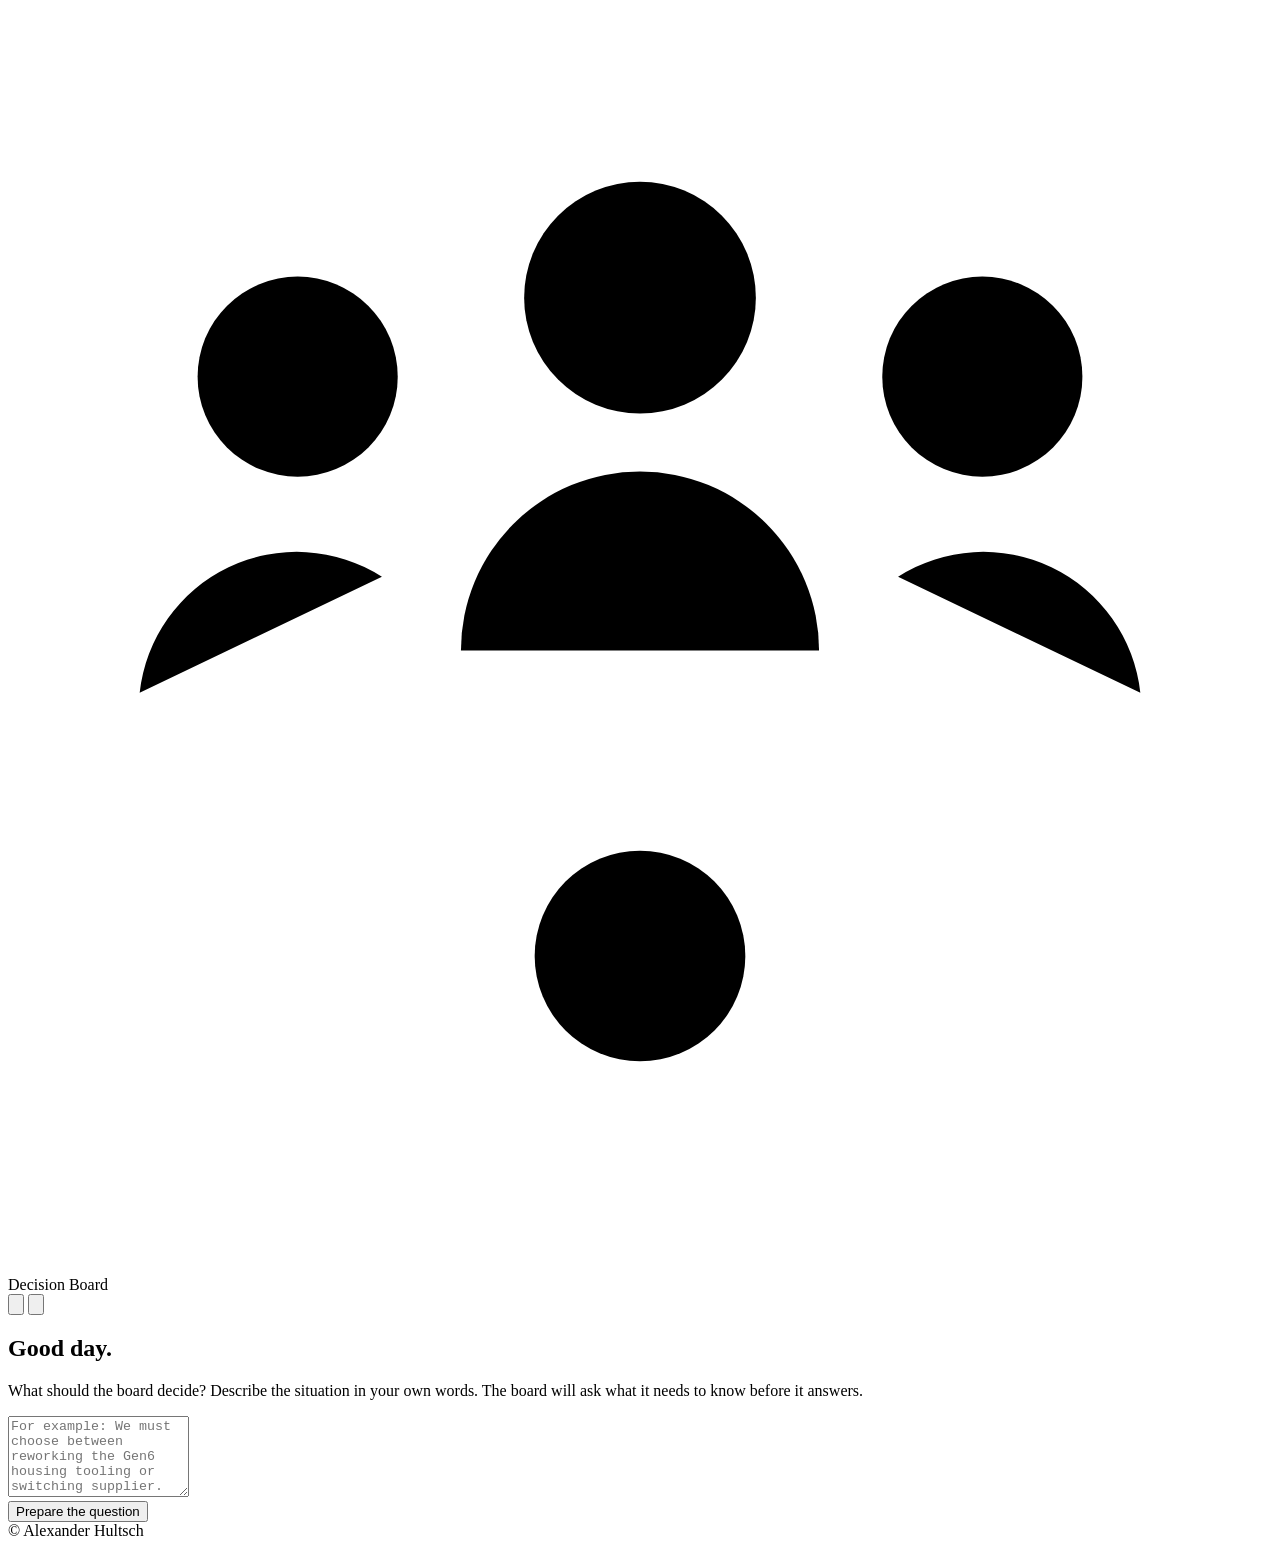
==== src/decisionboard/web/index.html @ 5c3a355f "Five clarification rounds, segmented mode control, statistics per topic - clarify.MAX_ROUNDS 3 -> 5 " ====
<!doctype html>
<html lang="en">
<head>
<meta charset="utf-8">
<meta name="viewport" content="width=device-width, initial-scale=1">
<title>Decision Board</title>
<link rel="icon" href="data:image/svg+xml,%3Csvg xmlns=%27http://www.w3.org/2000/svg%27 viewBox=%270 0 24 24%27%3E%3Crect width=%2724%27 height=%2724%27 rx=%276%27 fill=%27%232563eb%27/%3E%3Cpath d=%27M6 8h12M6 12h12M6 16h7%27 stroke=%27white%27 stroke-width=%272%27 stroke-linecap=%27round%27/%3E%3C/svg%3E">
<link rel="stylesheet" href="/static/style.css">
</head>
<body>
<header class="topbar">
  <div class="brand">
    <span class="brand-mark" aria-hidden="true"><svg viewBox="0 0 24 24"><circle cx="12" cy="5.5" r="2.2"/><circle cx="5.5" cy="7" r="1.9"/><circle cx="18.5" cy="7" r="1.9"/><path d="M8.6 12.2a3.4 3.4 0 0 1 6.8 0"/><path d="M2.5 13a3 3 0 0 1 4.6-2.2M21.5 13a3 3 0 0 0-4.6-2.2"/><circle cx="12" cy="18" r="2"/><path d="M12 14.6v1.2M12 20.2v1.2M8.6 18h1.2M14.2 18h1.2M9.6 15.6l.9.9M13.5 19.5l.9.9M14.4 15.6l-.9.9M10.5 19.5l-.9.9"/></svg></span>
    <span>Decision Board</span>
  </div>
  <div class="topbar-right">
    <span id="knowledge-chip" class="chip" title="Knowledge source"></span>
    <button id="btn-stats" class="icon-btn" title="Statistics: tokens and time for this topic" aria-label="Statistics">
      <svg viewBox="0 0 24 24"><path d="M3 21h18"/><path d="M6 17v-5M11 17V7M16 17v-8M21 17V4"/></svg>
    </button>
    <button id="btn-options" class="icon-btn" title="Options" aria-label="Options">
      <svg viewBox="0 0 24 24"><circle cx="12" cy="12" r="3"/><path d="M19.4 15a1.7 1.7 0 0 0 .3 1.8l.1.1a2 2 0 1 1-2.8 2.8l-.1-.1a1.7 1.7 0 0 0-1.8-.3 1.7 1.7 0 0 0-1 1.5V21a2 2 0 1 1-4 0v-.1a1.7 1.7 0 0 0-1.1-1.5 1.7 1.7 0 0 0-1.8.3l-.1.1a2 2 0 1 1-2.8-2.8l.1-.1a1.7 1.7 0 0 0 .3-1.8 1.7 1.7 0 0 0-1.5-1H3a2 2 0 1 1 0-4h.1a1.7 1.7 0 0 0 1.5-1.1 1.7 1.7 0 0 0-.3-1.8l-.1-.1a2 2 0 1 1 2.8-2.8l.1.1a1.7 1.7 0 0 0 1.8.3H9a1.7 1.7 0 0 0 1-1.5V3a2 2 0 1 1 4 0v.1a1.7 1.7 0 0 0 1 1.5 1.7 1.7 0 0 0 1.8-.3l.1-.1a2 2 0 1 1 2.8 2.8l-.1.1a1.7 1.7 0 0 0-.3 1.8V9a1.7 1.7 0 0 0 1.5 1H21a2 2 0 1 1 0 4h-.1a1.7 1.7 0 0 0-1.5 1z"/></svg>
    </button>
  </div>
</header>

<main id="app" class="page">

  <!-- Home -->
  <section id="screen-home" class="screen">
    <h1 id="greeting" class="greeting">Good day.</h1>
    <p class="lede">What should the board decide? Describe the situation in your own words. The board will ask what it needs to know before it answers.</p>
    <form id="ask-form" class="ask">
      <textarea id="question" rows="5" placeholder="For example: We must choose between reworking the Gen6 housing tooling or switching supplier. Budget is tight and the SOP date cannot move."></textarea>
      <div class="row between">
        <span id="home-hint" class="muted small"></span>
        <button type="submit" class="primary">Prepare the question</button>
      </div>
    </form>
    <p id="home-error" class="error" hidden></p>
  </section>

  <!-- Clarifying -->
  <section id="screen-clarifying" class="screen" hidden>
    <div class="card centered">
      <div class="spinner"></div>
      <h2>Reading your question</h2>
      <p id="clarifying-detail" class="muted"></p>
    </div>
  </section>

  <!-- Questions -->
  <section id="screen-questions" class="screen" hidden>
    <h2>Before the board answers</h2>
    <p id="questions-intro" class="muted">A few things would change the recommendation. Answer what you can; leave the rest blank.</p>
    <div id="rounds-done" class="rounds-done"></div>
    <form id="questions-form" class="stack"></form>
    <div class="row between">
      <button id="btn-back-home" type="button" class="ghost">Start over</button>
      <div class="row">
        <button id="btn-answers-final" type="button" class="ghost">Ask the board now</button>
        <button id="btn-answers" type="button" class="primary">Continue</button>
      </div>
    </div>
    <p id="questions-hint" class="muted small"></p>
  </section>

  <!-- Confirm -->
  <section id="screen-confirm" class="screen" hidden>
    <h2>This is what the board will be asked</h2>
    <p class="muted">Edit anything that is wrong. The members you tick answer this, and only this.</p>
    <form id="confirm-form" class="stack">
      <label>Topic<input id="in-topic" type="text"></label>
      <label>Context<textarea id="in-context" rows="8"></textarea></label>
      <label>Options under consideration <span class="muted small">one per line</span><textarea id="in-options" rows="4"></textarea></label>
      <label>Hard constraints <span class="muted small">one per line</span><textarea id="in-constraints" rows="3"></textarea></label>
    </form>
    <p class="eyebrow">How the board is asked <button type="button" class="info-btn" id="btn-mode-info" title="What is the difference?" aria-label="What is the difference?">i</button></p>
    <div class="segmented" id="run-mode" role="radiogroup">
      <label><input type="radio" name="run-mode" value="individual" checked><span>Ask for individual feedback from each board member</span></label>
      <label><input type="radio" name="run-mode" value="combined"><span>Ask for combined feedback from the board members</span></label>
    </div>
    <div id="mode-info" class="small info-text" hidden><strong>Individual</strong> (default)<br>One call per ticked member, each answering alone, then one call that consolidates. Members cannot see each other, so disagreements stay visible.<br><span class="muted">Cost: one call per member, plus one.</span>
<br><br><strong>Combined</strong><br>One call receives every ticked profile, the KPI notes and the same knowledge, and writes all entries and the direction in one pass. One model writes them all and sees the earlier entries while writing the later, so fewer disagreements surface.<br><span class="muted">Cost: one call. Good for a quick first opinion, follow-ups and topics that concern few swim lanes.</span>
<br><br>In both modes the program checks that every member came back, that each entry names its own measures or tasks, and every citation.</div>
    <p class="eyebrow">Who is asked <span class="muted small">untick a swim lane the topic does not concern</span></p>
    <div id="confirm-members" class="member-picks"></div>
    <p id="confirm-knowledge" class="muted small"></p>
    <div class="row end">
      <button id="btn-back-questions" type="button" class="ghost">Back</button>
      <button id="btn-run" type="button" class="primary">Run the board</button>
    </div>
  </section>

  <!-- Running -->
  <section id="screen-result" class="screen" hidden>
    <p class="eyebrow">Topic</p>
    <h2 id="result-topic"></h2>
    <p id="board-state" class="muted"></p>

    <div id="member-grid" class="member-grid"></div>
    <div id="member-cards" class="stack"></div>
    <p id="failed-members" class="error small" hidden></p>

    <div class="direction-rule"></div>
    <div id="synthesis-card" class="card synthesis direction-tile pending">
      <div class="card-head">
        <span class="avatar avatar-synthesis" aria-hidden="true"></span>
        <div><div class="card-title">Board direction</div><div id="direction-state" class="muted small">Waits for every member to answer</div></div>
        <div id="direction-spinner" class="spinner small" hidden></div>
      </div>
      <div id="synthesis-body"></div>
    </div>

    <div id="ask-back" hidden>
      <p class="eyebrow">Ask back</p>
      <div id="turns" class="stack"></div>
      <form id="followup-form" class="ask compact">
        <textarea id="followup" rows="2" placeholder="Ask the board about its recommendation…"></textarea>
        <p class="muted small" style="margin:.4rem 0 .2rem">Ask these members again <span class="muted">(none ticked: the board answers from what it already said, one call)</span></p>
        <div id="followup-members" class="member-picks compact"></div>
        <div class="segmented compact" id="followup-mode" role="radiogroup" hidden>
          <label><input type="radio" name="followup-mode" value="individual" checked><span>Individually: one call each, plus one</span></label>
          <label><input type="radio" name="followup-mode" value="combined"><span>Combined: one call for all</span></label>
          <button type="button" class="info-btn" id="btn-followup-mode-info" title="What is the difference?" aria-label="What is the difference?">i</button>
        </div>
        <div class="row between">
          <span id="result-hint" class="muted small"></span>
          <div class="row">
            <button id="btn-close" type="button" class="ghost">Close topic</button>
            <button type="submit" class="primary" id="btn-followup">Ask</button>
          </div>
        </div>
      </form>
      <p id="result-error" class="error" hidden></p>
    </div>
  </section>

  <!-- Proposing -->
  <section id="screen-proposing" class="screen" hidden>
    <div class="card centered">
      <div class="spinner"></div>
      <h2>Finding the right place in your vault</h2>
      <p class="muted">One model call proposes where the note belongs and what it says. Nothing is written yet.</p>
    </div>
  </section>

  <!-- Proposal -->
  <section id="screen-proposal" class="screen" hidden>
    <h2>Write this to memory?</h2>
    <p class="muted">This is exactly what would be written, and where. Edit it, then confirm. Nothing is written until you do.</p>
    <form id="proposal-form" class="stack">
      <label>Vault<input id="prop-vault" type="text" readonly></label>
      <label>Note path <span id="prop-mode" class="tag"></span><input id="prop-path" type="text"></label>
      <label>Title<input id="prop-title" type="text"></label>
      <label>Tags <span class="muted small">comma separated; decision-board is always added</span><input id="prop-tags" type="text"></label>
      <label>Note<textarea id="prop-body" rows="14"></textarea></label>
    </form>
    <details class="preview"><summary>Preview of the file on disk</summary><pre id="prop-preview"></pre></details>
    <p id="proposal-error" class="error" hidden></p>
    <div class="row end">
      <button id="btn-discard" type="button" class="ghost">Don't write</button>
      <button id="btn-write" type="button" class="primary">Write to vault</button>
    </div>
  </section>

  <!-- Done -->
  <section id="screen-done" class="screen" hidden>
    <div class="card centered">
      <h2 id="done-title">Topic closed</h2>
      <p id="done-detail" class="muted"></p>
      <button id="btn-new" type="button" class="primary">New topic</button>
    </div>
  </section>

  <!-- Error -->
  <section id="screen-error" class="screen" hidden>
    <div class="card centered">
      <h2>The board could not continue</h2>
      <p id="error-detail" class="error"></p>
      <div class="row">
        <button id="btn-error-options" type="button" class="ghost">Open options</button>
        <button id="btn-error-home" type="button" class="ghost">Start over</button>
        <button id="btn-error-back" type="button" class="primary">Go back, keep what I typed</button>
      </div>
    </div>
  </section>
</main>
<div id="stats-dialog" class="modal" hidden>
  <div class="modal-card wide">
    <h2>Statistics</h2>
    <p id="stats-summary" class="muted small"></p>
    <div id="stats-body" class="stats"></div>
    <div class="row end"><button id="btn-stats-close" type="button" class="ghost">Close</button></div>
  </div>
</div>
<footer class="colophon">© Alexander Hultsch</footer>

<!-- Close dialog -->
<div id="close-dialog" class="modal" hidden>
  <div class="modal-card">
    <h2>Close this topic</h2>
    <p class="muted">Do you want the board to write what was decided into your vault? You will see the note and where it goes before anything is written.</p>
    <p id="close-error" class="error small" hidden></p>
    <div class="row end">
      <button id="btn-close-cancel" type="button" class="ghost">Cancel</button>
      <button id="btn-close-no" type="button" class="ghost">Close without writing</button>
      <button id="btn-close-yes" type="button" class="primary">Yes, propose a note</button>
    </div>
  </div>
</div>

<!-- Options dialog -->
<div id="options-dialog" class="modal" hidden>
  <div class="modal-card wide">
    <h2>Options</h2>
    <form id="options-form" class="stack">
      <fieldset>
        <legend>Knowledge source</legend>
        <label>Obsidian vault folder
          <div class="row">
            <input id="opt-vault" type="text" placeholder="C:/Users/you/OneDrive/Vault">
            <button id="btn-browse" type="button" class="ghost">Browse…</button>
          </div>
        </label>
        <p id="opt-vault-status" class="small muted"></p>
        <label>Project <span class="muted small">pages with a <code>projects</code> property are used only for this project; pages without one are common to all</span>
          <select id="opt-project"><option value="">All projects</option></select>
        </label>
        <label>Token budget for notes per model call<input id="opt-budget" type="number" min="500" step="500"></label>
      </fieldset>
      <fieldset>
        <legend>Board members</legend>
        <label>Roles folder <span class="muted small">one folder; one file per member or one file with several; blank finds a Roles… or R&amp;R folder inside the vault</span>
          <div class="row">
            <input id="opt-roles" type="text" placeholder="C:/Users/you/OneDrive/Vault/Roles">
            <button id="btn-browse-roles" type="button" class="ghost">Browse…</button>
          </div>
        </label>
        <p id="opt-roles-status" class="small muted"></p>
        <button id="btn-install-roles" type="button" class="ghost" hidden>Add the conduct note and the profile template to that folder</button>
      </fieldset>
      <fieldset>
        <legend>Model</legend>
        <label>OpenCode configuration file <span class="muted small">opencode.json with the company provider; blank uses OpenCode's own lookup</span>
          <div class="row">
            <input id="opt-occonfig" type="text" placeholder="C:/Users/you/.../Opencode/opencode.json">
            <button id="btn-browse-occonfig" type="button" class="ghost">Browse…</button>
          </div>
        </label>
        <label>Model string <span class="muted small">provider/model as defined in that file, e.g. azure/Opencode-Kimi-K2.7</span><input id="opt-model" type="text"></label>
        <label>Token limit per call <span class="muted small">observed, never enforced; blank for none</span><input id="opt-limit" type="number" min="0"></label>
        <label class="check"><input id="opt-auto" type="checkbox"> Auto-approve OpenCode runs (passed only if your OpenCode version has the --auto flag)</label>
      </fieldset>
      <fieldset>
        <legend>Runtime</legend>
        <label>Audit folder<input id="opt-audit" type="text"></label>
        <label>Theme
          <select id="opt-theme"><option value="system">Follow system</option><option value="light">Light</option><option value="dark">Dark</option></select>
        </label>
      </fieldset>
      <p id="opt-path" class="muted small"></p>
      <p id="options-error" class="error small" hidden></p>
      <div class="row end">
        <button id="btn-options-cancel" type="button" class="ghost">Cancel</button>
        <button type="submit" class="primary">Save</button>
      </div>
    </form>
  </div>
</div>

<script src="/static/app.js"></script>
</body>
</html>
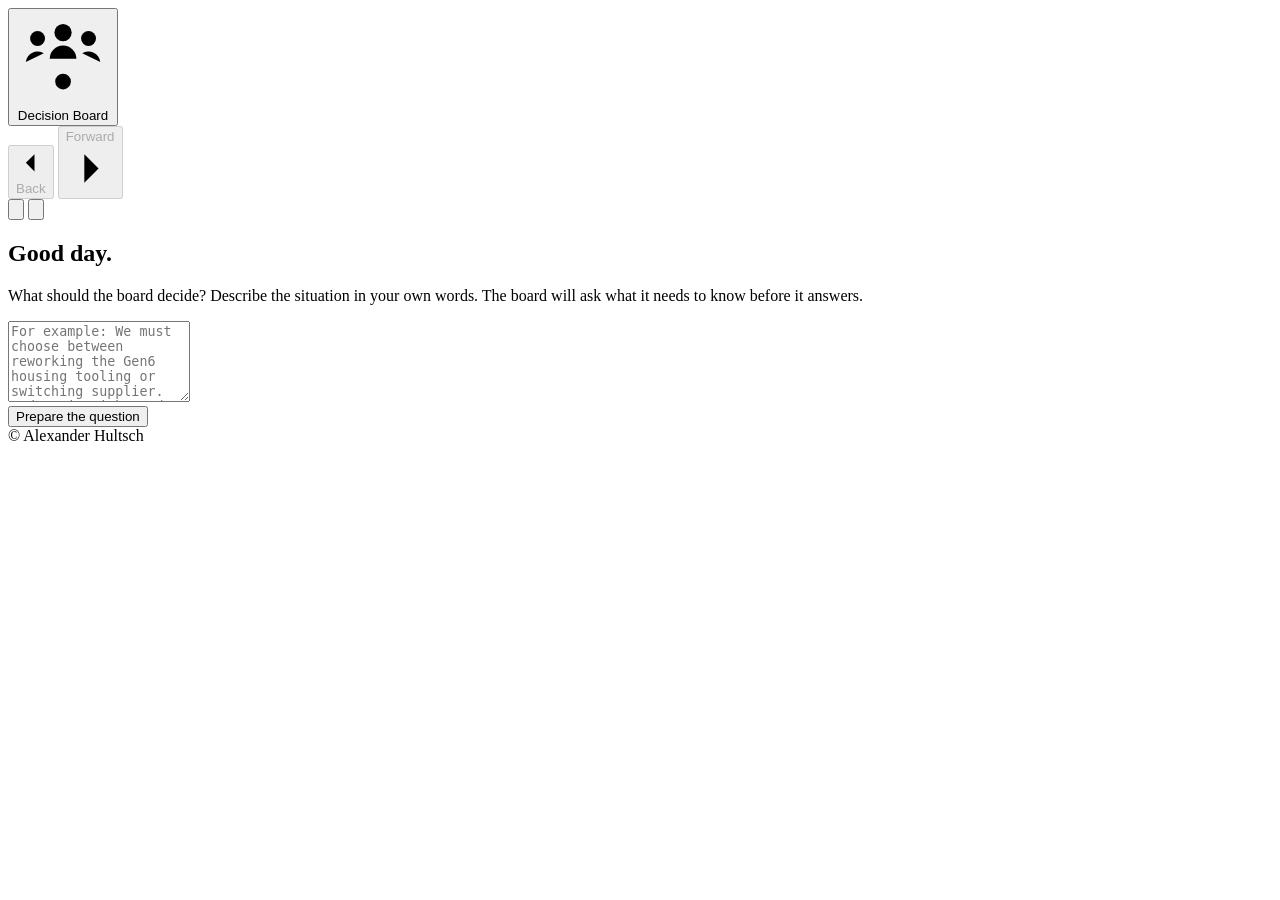
==== commit 873b0244: "Back and Forward on every stage; Back stops running calls; the mark is a button - opencode run is st" ====
--- a/src/decisionboard/web/index.html
+++ b/src/decisionboard/web/index.html
@@ -9,10 +9,14 @@
 </head>
 <body>
 <header class="topbar">
-  <div class="brand">
+  <button class="brand" id="btn-brand" type="button" title="New question">
     <span class="brand-mark" aria-hidden="true"><svg viewBox="0 0 24 24"><circle cx="12" cy="5.5" r="2.2"/><circle cx="5.5" cy="7" r="1.9"/><circle cx="18.5" cy="7" r="1.9"/><path d="M8.6 12.2a3.4 3.4 0 0 1 6.8 0"/><path d="M2.5 13a3 3 0 0 1 4.6-2.2M21.5 13a3 3 0 0 0-4.6-2.2"/><circle cx="12" cy="18" r="2"/><path d="M12 14.6v1.2M12 20.2v1.2M8.6 18h1.2M14.2 18h1.2M9.6 15.6l.9.9M13.5 19.5l.9.9M14.4 15.6l-.9.9M10.5 19.5l-.9.9"/></svg></span>
     <span>Decision Board</span>
-  </div>
+  </button>
+  <nav class="nav-arrows" aria-label="Steps">
+    <button id="btn-nav-back" class="nav-btn" type="button" title="Back one step (stops the board if it is working)" disabled><svg viewBox="0 0 24 24"><path d="M15 5l-7 7 7 7"/></svg><span>Back</span></button>
+    <button id="btn-nav-forward" class="nav-btn" type="button" title="Forward again" disabled><span>Forward</span><svg viewBox="0 0 24 24"><path d="M9 5l7 7-7 7"/></svg></button>
+  </nav>
   <div class="topbar-right">
     <span id="knowledge-chip" class="chip" title="Knowledge source"></span>
     <button id="btn-stats" class="icon-btn" title="Statistics: tokens and time for this topic" aria-label="Statistics">
@@ -76,9 +80,11 @@
       <label>Hard constraints <span class="muted small">one per line</span><textarea id="in-constraints" rows="3"></textarea></label>
     </form>
     <p class="eyebrow">How the board is asked <button type="button" class="info-btn" id="btn-mode-info" title="What is the difference?" aria-label="What is the difference?">i</button></p>
-    <div class="segmented" id="run-mode" role="radiogroup">
-      <label><input type="radio" name="run-mode" value="individual" checked><span>Ask for individual feedback from each board member</span></label>
-      <label><input type="radio" name="run-mode" value="combined"><span>Ask for combined feedback from the board members</span></label>
+    <div class="select-wrap">
+      <select id="run-mode" class="select-modern">
+        <option value="individual">Ask for individual feedback from each board member</option>
+        <option value="combined">Ask for combined feedback from the board members</option>
+      </select>
     </div>
     <div id="mode-info" class="small info-text" hidden><strong>Individual</strong> (default)<br>One call per ticked member, each answering alone, then one call that consolidates. Members cannot see each other, so disagreements stay visible.<br><span class="muted">Cost: one call per member, plus one.</span>
 <br><br><strong>Combined</strong><br>One call receives every ticked profile, the KPI notes and the same knowledge, and writes all entries and the direction in one pass. One model writes them all and sees the earlier entries while writing the later, so fewer disagreements surface.<br><span class="muted">Cost: one call. Good for a quick first opinion, follow-ups and topics that concern few swim lanes.</span>
@@ -119,9 +125,13 @@
         <textarea id="followup" rows="2" placeholder="Ask the board about its recommendation…"></textarea>
         <p class="muted small" style="margin:.4rem 0 .2rem">Ask these members again <span class="muted">(none ticked: the board answers from what it already said, one call)</span></p>
         <div id="followup-members" class="member-picks compact"></div>
-        <div class="segmented compact" id="followup-mode" role="radiogroup" hidden>
-          <label><input type="radio" name="followup-mode" value="individual" checked><span>Individually: one call each, plus one</span></label>
-          <label><input type="radio" name="followup-mode" value="combined"><span>Combined: one call for all</span></label>
+        <div class="row" id="followup-mode-row" hidden>
+          <div class="select-wrap compact">
+            <select id="followup-mode" class="select-modern">
+              <option value="individual">Ask them individually: one call each, plus one</option>
+              <option value="combined">Ask them combined: one call for all</option>
+            </select>
+          </div>
           <button type="button" class="info-btn" id="btn-followup-mode-info" title="What is the difference?" aria-label="What is the difference?">i</button>
         </div>
         <div class="row between">
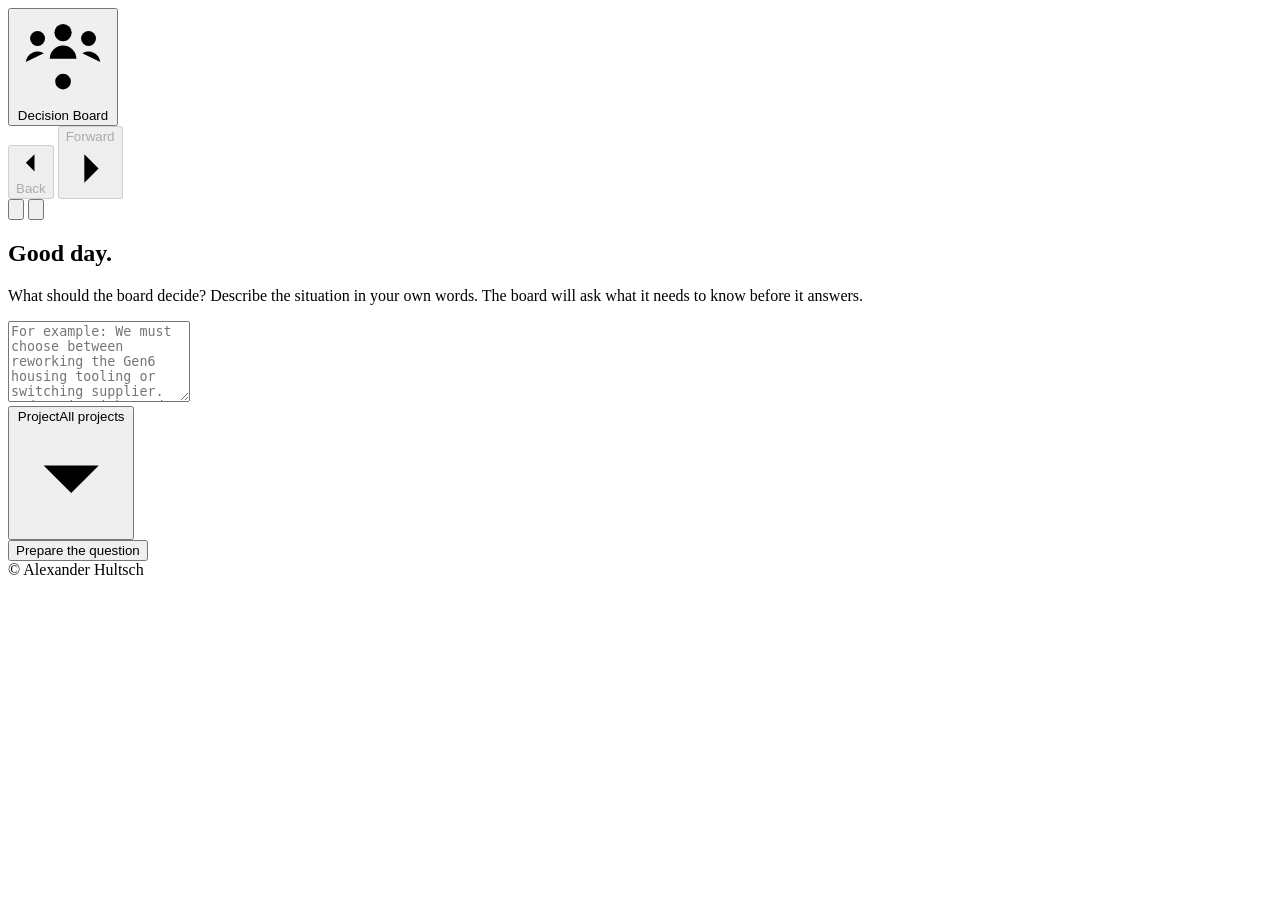
==== commit 468dbbce: "Project picker on the home page, manual picks under the estimate, whole board on ask-back - the proj" ====
--- a/src/decisionboard/web/index.html
+++ b/src/decisionboard/web/index.html
@@ -4,7 +4,7 @@
 <meta charset="utf-8">
 <meta name="viewport" content="width=device-width, initial-scale=1">
 <title>Decision Board</title>
-<link rel="icon" href="data:image/svg+xml,%3Csvg xmlns=%27http://www.w3.org/2000/svg%27 viewBox=%270 0 24 24%27%3E%3Crect width=%2724%27 height=%2724%27 rx=%276%27 fill=%27%232563eb%27/%3E%3Cpath d=%27M6 8h12M6 12h12M6 16h7%27 stroke=%27white%27 stroke-width=%272%27 stroke-linecap=%27round%27/%3E%3C/svg%3E">
+<link rel="icon" href="data:image/svg+xml,%3Csvg%20xmlns%3D%22http%3A%2F%2Fwww.w3.org%2F2000%2Fsvg%22%20viewBox%3D%220%200%2024%2024%22%3E%3Crect%20width%3D%2224%22%20height%3D%2224%22%20rx%3D%226%22%20fill%3D%22%232563eb%22%2F%3E%3Cg%20transform%3D%22translate%2812%2012.4%29%20scale%280.98%29%20translate%28-12%20-12.4%29%22%20fill%3D%22none%22%20stroke%3D%22white%22%20stroke-width%3D%221.9%22%20stroke-linecap%3D%22round%22%20stroke-linejoin%3D%22round%22%3E%3Ccircle%20cx%3D%2212%22%20cy%3D%225.5%22%20r%3D%222.2%22%2F%3E%3Ccircle%20cx%3D%225.5%22%20cy%3D%227%22%20r%3D%221.9%22%2F%3E%3Ccircle%20cx%3D%2218.5%22%20cy%3D%227%22%20r%3D%221.9%22%2F%3E%3Cpath%20d%3D%22M8.6%2012.2a3.4%203.4%200%200%201%206.8%200%22%2F%3E%3Cpath%20d%3D%22M2.5%2013a3%203%200%200%201%204.6-2.2M21.5%2013a3%203%200%200%200-4.6-2.2%22%2F%3E%3Ccircle%20cx%3D%2212%22%20cy%3D%2218%22%20r%3D%222%22%2F%3E%3Cpath%20d%3D%22M12%2014.6v1.2M12%2020.2v1.2M8.6%2018h1.2M14.2%2018h1.2M9.6%2015.6l.9.9M13.5%2019.5l.9.9M14.4%2015.6l-.9.9M10.5%2019.5l-.9.9%22%2F%3E%3C%2Fg%3E%3C%2Fsvg%3E">
 <link rel="stylesheet" href="/static/style.css">
 </head>
 <body>
@@ -37,7 +37,19 @@
     <form id="ask-form" class="ask">
       <textarea id="question" rows="5" placeholder="For example: We must choose between reworking the Gen6 housing tooling or switching supplier. Budget is tight and the SOP date cannot move."></textarea>
       <div class="row between">
-        <span id="home-hint" class="muted small"></span>
+        <div class="row">
+          <div class="picker" id="project-picker">
+            <button type="button" class="picker-btn" id="btn-projects" aria-haspopup="listbox" aria-expanded="false">
+              <span class="picker-label muted small">Project</span><span id="projects-label">All projects</span>
+              <svg viewBox="0 0 24 24"><path d="M6 9l6 6 6-6"/></svg>
+            </button>
+            <div class="picker-menu" id="projects-menu" hidden>
+              <div id="projects-list"></div>
+              <div class="picker-foot"><button type="button" class="ghost small-btn" id="btn-projects-default">Save as default</button></div>
+            </div>
+          </div>
+          <span id="home-hint" class="muted small"></span>
+        </div>
         <button type="submit" class="primary">Prepare the question</button>
       </div>
     </form>
@@ -91,6 +103,18 @@
 <br><br>In both modes the program checks that every member came back, that each entry names its own measures or tasks, and every citation.</div>
     <p class="eyebrow">Who is asked <span class="muted small">untick a swim lane the topic does not concern</span></p>
     <div id="confirm-members" class="member-picks"></div>
+    <p class="eyebrow">Knowledge per member <span class="muted small">sections from the vault, ranked for the topic and for each member</span></p>
+    <div class="budget-row">
+      <input id="budget" type="range" min="0" max="12000" step="500" value="6000" aria-label="Knowledge tokens per member">
+      <span id="budget-value" class="budget-value">6,000 tokens</span>
+    </div>
+    <p id="estimate" class="estimate muted small">Estimating…</p>
+    <details id="estimate-detail" class="estimate-detail"><summary class="muted small">What each member would receive, and what to add or leave out</summary>
+      <div id="estimate-notes"></div>
+      <p class="eyebrow">Add for every member <span class="muted small">sent whole, on top of the slider; the estimate follows, the slider does not move</span></p>
+      <input id="outline-filter" type="text" class="outline-filter" placeholder="Filter notes and sections…">
+      <div id="outline" class="outline"></div>
+    </details>
     <p id="confirm-knowledge" class="muted small"></p>
     <div class="row end">
       <button id="btn-back-questions" type="button" class="ghost">Back</button>
@@ -234,9 +258,6 @@
           </div>
         </label>
         <p id="opt-vault-status" class="small muted"></p>
-        <label>Project <span class="muted small">pages with a <code>projects</code> property are used only for this project; pages without one are common to all</span>
-          <select id="opt-project"><option value="">All projects</option></select>
-        </label>
         <label>Token budget for notes per model call<input id="opt-budget" type="number" min="500" step="500"></label>
       </fieldset>
       <fieldset>
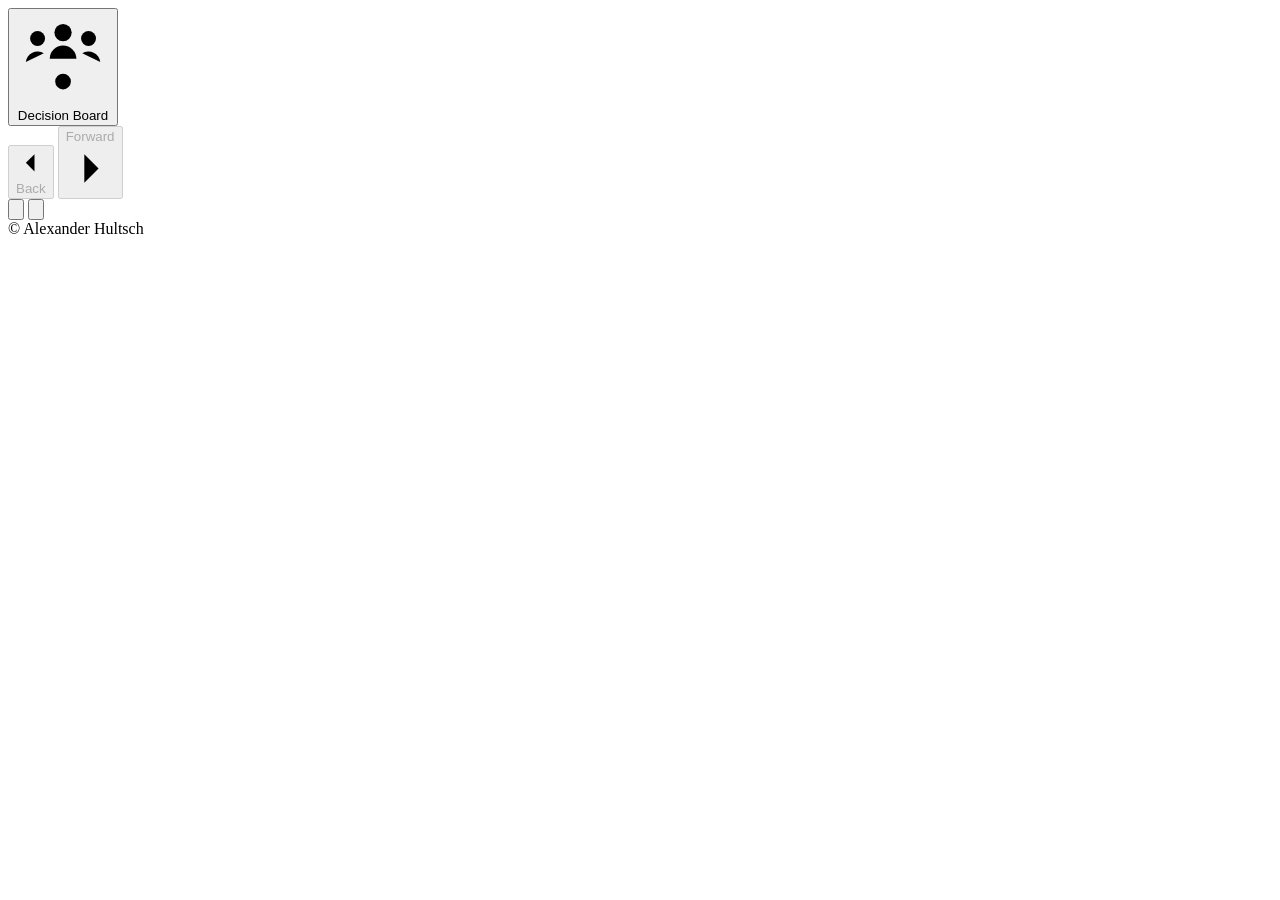
==== commit 386459f6: "Start page, site name under .localhost and Ask the vault (spec 9.5 and 10) - http://<site_name>.loca" ====
--- a/src/decisionboard/web/index.html
+++ b/src/decisionboard/web/index.html
@@ -9,7 +9,7 @@
 </head>
 <body>
 <header class="topbar">
-  <button class="brand" id="btn-brand" type="button" title="New question">
+  <button class="brand" id="btn-brand" type="button" title="Start page">
     <span class="brand-mark" aria-hidden="true"><svg viewBox="0 0 24 24"><circle cx="12" cy="5.5" r="2.2"/><circle cx="5.5" cy="7" r="1.9"/><circle cx="18.5" cy="7" r="1.9"/><path d="M8.6 12.2a3.4 3.4 0 0 1 6.8 0"/><path d="M2.5 13a3 3 0 0 1 4.6-2.2M21.5 13a3 3 0 0 0-4.6-2.2"/><circle cx="12" cy="18" r="2"/><path d="M12 14.6v1.2M12 20.2v1.2M8.6 18h1.2M14.2 18h1.2M9.6 15.6l.9.9M13.5 19.5l.9.9M14.4 15.6l-.9.9M10.5 19.5l-.9.9"/></svg></span>
     <span>Decision Board</span>
   </button>
@@ -30,30 +30,107 @@
 
 <main id="app" class="page">
 
-  <!-- Home -->
-  <section id="screen-home" class="screen">
+  <!-- Start page (spec 9.5): the project once, one tile per use case -->
+  <section id="screen-start" class="screen" hidden>
     <h1 id="greeting" class="greeting">Good day.</h1>
-    <p class="lede">What should the board decide? Describe the situation in your own words. The board will ask what it needs to know before it answers.</p>
+    <p class="lede">Choose the project, then what you want to do. The project carries into every use case.</p>
+    <div class="row">
+      <div class="picker" id="project-picker">
+        <button type="button" class="picker-btn" id="btn-projects" aria-haspopup="listbox" aria-expanded="false">
+          <span class="picker-label muted small">Project</span><span id="projects-label">All projects</span>
+          <svg viewBox="0 0 24 24"><path d="M6 9l6 6 6-6"/></svg>
+        </button>
+        <div class="picker-menu" id="projects-menu" hidden>
+          <div id="projects-list"></div>
+          <div class="picker-foot"><button type="button" class="ghost small-btn" id="btn-projects-default">Save as default</button></div>
+        </div>
+      </div>
+      <span id="home-hint" class="muted small"></span>
+    </div>
+    <div class="tiles">
+      <a class="tile" href="/board" id="tile-board">
+        <span class="tile-icon" aria-hidden="true"><svg viewBox="0 0 24 24"><circle cx="9" cy="8" r="3"/><circle cx="17" cy="9" r="2.5"/><path d="M3 20a6 6 0 0 1 12 0"/><path d="M15 20a4.5 4.5 0 0 1 7 -3"/></svg></span>
+        <span class="tile-title">Board</span>
+        <span class="tile-text muted">A decision, assessed by every swim lane in isolation and consolidated into one direction. Asks what it needs to know first.</span>
+      </a>
+      <a class="tile" href="/ask" id="tile-ask">
+        <span class="tile-icon" aria-hidden="true"><svg viewBox="0 0 24 24"><path d="M4 5h16v11H8l-4 4z"/><path d="M9 9h6M9 12h4"/></svg></span>
+        <span class="tile-title">Ask the vault</span>
+        <span class="tile-text muted">Any question, answered from the vault by one agent, with the pages it used and what it could not find. Ask back as often as you like.</span>
+      </a>
+    </div>
+    <p id="site-address" class="muted small"></p>
+    <p id="start-error" class="error" hidden></p>
+  </section>
+
+  <!-- Board home -->
+  <section id="screen-home" class="screen" hidden>
+    <p class="project-line muted small">Board · <span id="board-project"></span> <a href="/" class="change-project">change</a></p>
+    <h1 class="greeting">What should the board decide?</h1>
+    <p class="lede">Describe the situation in your own words. The board will ask what it needs to know before it answers.</p>
     <form id="ask-form" class="ask">
       <textarea id="question" rows="5" placeholder="For example: We must choose between reworking the Gen6 housing tooling or switching supplier. Budget is tight and the SOP date cannot move."></textarea>
       <div class="row between">
-        <div class="row">
-          <div class="picker" id="project-picker">
-            <button type="button" class="picker-btn" id="btn-projects" aria-haspopup="listbox" aria-expanded="false">
-              <span class="picker-label muted small">Project</span><span id="projects-label">All projects</span>
-              <svg viewBox="0 0 24 24"><path d="M6 9l6 6 6-6"/></svg>
-            </button>
-            <div class="picker-menu" id="projects-menu" hidden>
-              <div id="projects-list"></div>
-              <div class="picker-foot"><button type="button" class="ghost small-btn" id="btn-projects-default">Save as default</button></div>
-            </div>
-          </div>
-          <span id="home-hint" class="muted small"></span>
-        </div>
+        <span id="board-hint" class="muted small"></span>
         <button type="submit" class="primary">Prepare the question</button>
       </div>
     </form>
     <p id="home-error" class="error" hidden></p>
+  </section>
+
+  <!-- Ask the vault (spec 10): the threads and a new one -->
+  <section id="screen-ask" class="screen" hidden>
+    <p class="project-line muted small">Ask the vault · <span id="ask-project"></span> <a href="/" class="change-project">change</a></p>
+    <h1 class="greeting">Ask the vault</h1>
+    <p class="lede">Any question about the process, the project, the roles or the numbers. One agent reads the vault and answers with the pages it used. Ask back as often as you like; a thread stays open until you close it.</p>
+    <form id="ask-new-form" class="ask">
+      <textarea id="ask-question" rows="4" placeholder="For example: What has to be ready for the design freeze, and who approves it?"></textarea>
+      <div class="row between">
+        <span id="ask-hint" class="muted small"></span>
+        <button type="submit" class="primary" id="btn-ask-new">Ask</button>
+      </div>
+    </form>
+    <p id="ask-error" class="error" hidden></p>
+    <p class="eyebrow">Threads <span class="muted small">newest first · a closed thread stays readable</span></p>
+    <div id="thread-list" class="thread-list"></div>
+  </section>
+
+  <!-- One thread -->
+  <section id="screen-thread" class="screen" hidden>
+    <p class="project-line muted small">Ask the vault · <span id="thread-project"></span> · <a href="/ask" id="link-threads">all threads</a></p>
+    <h2 id="thread-title"></h2>
+    <p id="thread-state" class="muted small"></p>
+    <div id="thread-turns" class="stack"></div>
+    <div id="thread-pending" class="card centered" hidden>
+      <div class="spinner"></div>
+      <p id="thread-pending-text" class="muted">Reading the vault and answering…</p>
+      <button type="button" class="ghost small-btn" id="btn-thread-stop">Stop</button>
+    </div>
+    <form id="thread-form" class="ask compact">
+      <textarea id="thread-question" rows="3" placeholder="Ask back, or ask the next question…"></textarea>
+      <p class="eyebrow">Knowledge for this question <button type="button" class="info-btn" id="btn-ask-budget-info" title="What does the slider cap?" aria-label="What does the slider cap?">i</button></p>
+      <div class="budget-row">
+        <input id="ask-budget" type="range" min="0" max="40000" step="500" value="12000" aria-label="Knowledge tokens for this question">
+        <span id="ask-budget-value" class="budget-value">12,000 tokens</span>
+      </div>
+      <div id="ask-budget-info" class="small info-text" hidden><strong>What the slider caps:</strong> the sections sent in full for this question - the shared core (project page, phase and gate definitions, the abbreviations the question uses, the tasks active in the phase the question names) and the best-ranked sections for the question's words.<br><strong>On top, not counted by the slider:</strong> one line each for up to 20 further pages (at most 800 tokens), the KPI notes of the project with their age, the sections you add below, and the earlier questions and answers of this thread.<br><span class="muted">One call per question, whatever the slider says. The Python ranking chooses; there is no pick call here.</span></div>
+      <p id="ask-estimate" class="estimate muted small">Estimating…</p>
+      <details id="ask-estimate-detail" class="estimate-detail"><summary class="muted small">What the agent would receive, and what to add or leave out</summary>
+        <div id="ask-estimate-notes"></div>
+        <p class="eyebrow">Add <span class="muted small">sent whole, on top of the slider</span></p>
+        <input id="ask-outline-filter" type="text" class="outline-filter" placeholder="Filter notes and sections…">
+        <div id="ask-outline" class="outline"></div>
+      </details>
+      <div class="row between">
+        <button id="btn-thread-close" type="button" class="ghost">Close thread</button>
+        <button type="submit" class="primary" id="btn-thread-ask">Ask</button>
+      </div>
+    </form>
+    <div id="thread-closed" class="card" hidden>
+      <p class="muted" id="thread-closed-text">This thread is closed. It stays here to read; it takes no further questions.</p>
+      <div class="row"><a class="ghost btn-link" href="/ask" id="btn-thread-new">New thread</a></div>
+    </div>
+    <p id="thread-error" class="error" hidden></p>
   </section>
 
   <!-- Clarifying -->
@@ -103,13 +180,29 @@
 <br><br>In both modes the program checks that every member came back, that each entry names its own measures or tasks, and every citation.</div>
     <p class="eyebrow">Who is asked <span class="muted small">untick a swim lane the topic does not concern</span></p>
     <div id="confirm-members" class="member-picks"></div>
-    <p class="eyebrow">Knowledge per member <span class="muted small">sections from the vault, ranked for the topic and for each member</span></p>
+    <p class="eyebrow">Knowledge per member <button type="button" class="info-btn" id="btn-budget-info" title="What does the slider cap?" aria-label="What does the slider cap?">i</button></p>
     <div class="budget-row">
       <input id="budget" type="range" min="0" max="12000" step="500" value="6000" aria-label="Knowledge tokens per member">
       <span id="budget-value" class="budget-value">6,000 tokens</span>
     </div>
+    <div id="budget-info" class="small info-text" hidden><strong>What the slider caps:</strong> the sections each member receives in full - the shared core (project page, phase and gate definitions, the tasks active in the phase your question names) and the member's own sections.<br><strong>On top, not counted by the slider:</strong> one line each for up to 20 further pages (at most 800 tokens), the sections you add below, and the KPI notes.<br><span class="muted">The estimate follows the slider.</span></div>
+    <p class="eyebrow">Knowledge selection <button type="button" class="info-btn" id="btn-selection-info" title="What is the difference?" aria-label="What is the difference?">i</button></p>
+    <div class="select-wrap">
+      <select id="selection-mode" class="select-modern">
+        <option value="ai">AI assisted (recommended)</option>
+        <option value="python">Python only</option>
+      </select>
+    </div>
+    <div id="selection-info" class="small info-text" hidden><strong>AI assisted</strong> (recommended)<br>The model reads a list of candidate sections with their summaries and picks, per member, what that member needs, with a reason you can read.<br><span class="muted">Pro: picks by meaning, knows synonyms, improves as the vault grows.<br>Con: one extra call per question, about the size of one member call; the model can pick wrongly, so the picks are shown below before the board runs.<br>Cost: one call more.</span>
+<br><br><strong>Python only</strong><br>The program ranks sections by how often the question's words and the member's own words appear, plus the page properties (lead, affected swim lanes, phase).<br><span class="muted">Pro: free, instant, the same result every time.<br>Con: literal; misses pages that say the same thing in other words; weaker as the vault grows.<br>Cost: none.</span></div>
+    <p id="pick-status" class="muted small"></p>
+    <p id="pick-banner" class="banner small" hidden></p>
     <p id="estimate" class="estimate muted small">Estimating…</p>
-    <details id="estimate-detail" class="estimate-detail"><summary class="muted small">What each member would receive, and what to add or leave out</summary>
+    <details id="estimate-detail" class="estimate-detail"><summary class="muted small">What each member would receive, with the reasons, and what to add or leave out</summary>
+      <div class="row picks-actions">
+        <button type="button" class="ghost small-btn" id="btn-picks-accept" title="Tick everything again">Accept all</button>
+        <button type="button" class="ghost small-btn" id="btn-picks-python" title="Switch to the Python ranking">Use Python picks instead</button>
+      </div>
       <div id="estimate-notes"></div>
       <p class="eyebrow">Add for every member <span class="muted small">sent whole, on top of the slider; the estimate follows, the slider does not move</span></p>
       <input id="outline-filter" type="text" class="outline-filter" placeholder="Filter notes and sections…">
@@ -240,6 +333,19 @@
       <button id="btn-close-cancel" type="button" class="ghost">Cancel</button>
       <button id="btn-close-no" type="button" class="ghost">Close without writing</button>
       <button id="btn-close-yes" type="button" class="primary">Yes, propose a note</button>
+    </div>
+  </div>
+</div>
+
+<div id="thread-close-dialog" class="modal" hidden>
+  <div class="modal-card">
+    <h2>Close this thread</h2>
+    <p class="muted">A closed thread stays readable but takes no further questions. Do you want a note in your vault with what was found? You will see the note and where it goes before anything is written.</p>
+    <p id="thread-close-error" class="error small" hidden></p>
+    <div class="row end">
+      <button id="btn-thread-close-cancel" type="button" class="ghost">Keep it open</button>
+      <button id="btn-thread-close-no" type="button" class="ghost">Close without a note</button>
+      <button id="btn-thread-close-yes" type="button" class="primary">Close and propose a note</button>
     </div>
   </div>
 </div>
